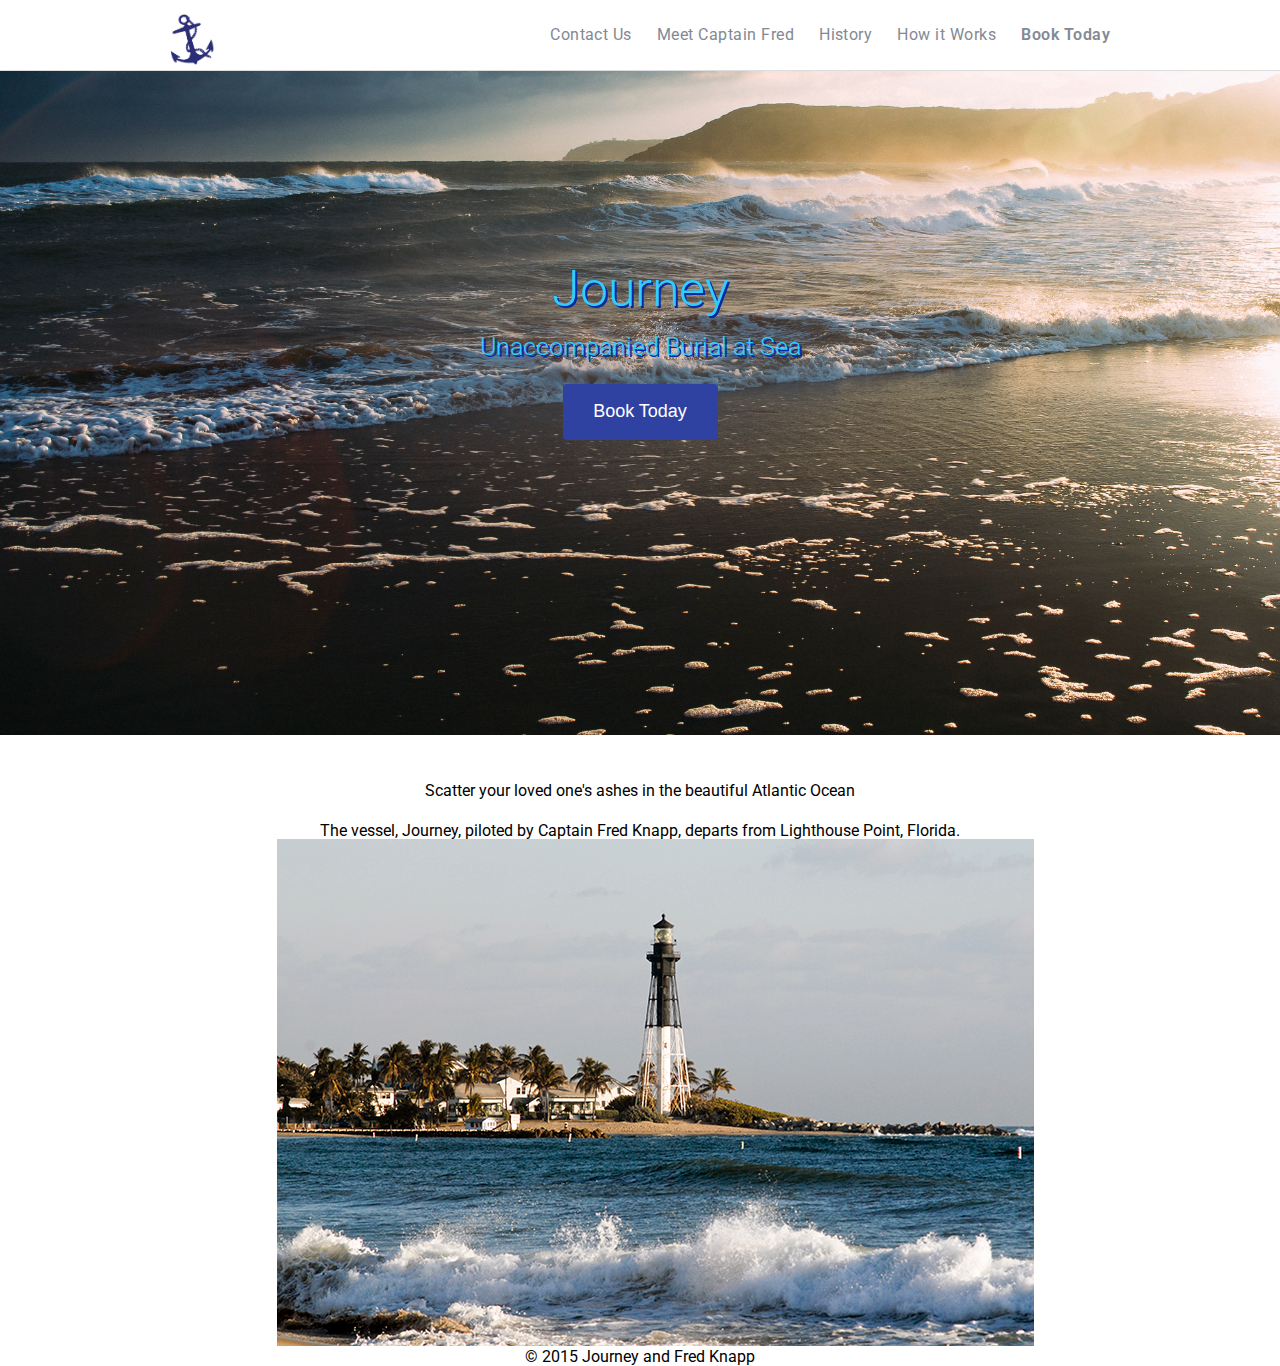
==== index.html @ e9fb3f9d "Initial Commit" ====
<!DOCTYPE html>
<html lang="en">
<head>
	<meta charset="UTF-8">
	<title>Journey: Burials at Sea South Florida"</title>

	<link rel="stylesheet" href="css/style.css">
	<link href='//fonts.googleapis.com/css?family=Roboto:400,500,300' rel='stylesheet' type='text/css'>
	<link href="//maxcdn.bootstrapcdn.com/font-awesome/4.2.0/css/font-awesome.min.css" rel="stylesheet">
	<!--  <link href="css/font-awesome.min.css" rel="stylesheet">
	<link href="css/font-awesome.css" rel="stylesheet" -->
	<link rel="shortcut icon" type="image/x-icon"  href="favicon.ico">

</head>
<body>
	<nav class="top-navigation">
		<div class="content">
			<ul class="links">
				<li class="active"><a href="#">Book Today</a></li>
				<li><a href="#">How it Works</a></li>
				<li><a href="#">History</a></li>
				<li><a href="#">Meet Captain Fred</a></li>
				<li><a href="#">Contact Us</a></li>
			</ul>
			<img class="logo" src="images/anchor.png" alt="Logo Image" width="45px">
		</div>

	</nav>
	<section class="introduction">
		<div class="content">
			<div class="blur">
				<h1>Journey</h1>
				<h3>Unaccompanied Burial at Sea</h3>
			</div>
			<div class="buttons">
			<button class="big-button">Book Today</button>
			</div>
		</div>
	</section>
	<section class="cases">
		<div class="content-mid">
			<h2> Scatter your loved one's ashes in the beautiful Atlantic Ocean</h2>
			<p>The vessel, Journey, piloted by Captain Fred Knapp, departs from Lighthouse Point, Florida.</p>
			<img src="images/lighthousepoint.jpg">

		</div>
	</section>
	<footer>
			<span class="copy"> &copy 2015 Journey and Fred Knapp</span>
	</footer>
</body>
</html>
---- css/style.css ----
/* http://meyerweb.com/eric/tools/css/reset/ 
   v2.0 | 20110126
   License: none (public domain)
*/

html, body, div, span, applet, object, iframe,
h1, h2, h3, h4, h5, h6, p, blockquote, pre,
a, abbr, acronym, address, big, cite, code,
del, dfn, em, img, ins, kbd, q, s, samp,
small, strike, strong, sub, sup, tt, var,
b, u, i, center,
dl, dt, dd, ol, ul, li,
fieldset, form, label, legend,
table, caption, tbody, tfoot, thead, tr, th, td,
article, aside, canvas, details, embed, 
figure, figcaption, footer, header, hgroup, 
menu, nav, output, ruby, section, summary,
time, mark, audio, video {
	margin: 0;
	padding: 0;
	border: 0;
	font-size: 100%;
	font: inherit;
	vertical-align: baseline;
}
/* HTML5 display-role reset for older browsers */
article, aside, details, figcaption, figure, 
footer, header, hgroup, menu, nav, section {
	display: block;
}
body {
	line-height: 1;
}
ol, ul {
	list-style: none;
}
blockquote, q {
	quotes: none;
}
blockquote:before, blockquote:after,
q:before, q:after {
	content: '';
	content: none;
}
table {
	border-collapse: collapse;
	border-spacing: 0;
}

/*****************
Test Styles
******************/

body {
	font-family: 'Roboto', sans-serif;
}


/* Navigation Section */

.top-navigation {
	background-color: #fff;
	position: fixed;
	width: 100%;
	z-index: 9999;
	border-bottom: 1px solid #DDD;
}

.top-navigation > .content {
	width: 970px;
	height: 70px;
	margin: 0 auto;
}

.logo {
	margin-top: 14px;
}

.top-navigation .links {
	float: right;
	color: #838994;
	font-family: 'Roboto', sans-serif;
	font-size: 16px;
	letter-spacing: 0.03em;
	margin-top: 1.7rem;
	-webkit-font-smoothing: antialiased;
}
.top-navigation a {
	color: #838994;
	text-decoration: none;
}

a:hover {
	color: #333333;
	cursor: pointer;
}

.top-navigation .links li {
	float: right;
	display: inline-block;
	margin-left: 1.563rem;
}

.top-navigation .links > .active {
	color: #4c5058;
	font-weight: 600;
}

/* General Content Div Style */

.content {
	padding: 0px 15px;
	margin: 0 auto;
	width: 500px;
	margin: 0 auto;
	font-family: 'Roboto', sans-serif;
	-webkit-box-sizing: border-box; /* Safari/Chrome, other WebKit */
    -moz-box-sizing: border-box;    /* Firefox, other Gecko */
    box-sizing: border-box;         /* Opera/IE 8+ */
}

.blur {
	background-color: rgba(120, 120, 120, 0.2);
	border-radius: 20px;
	-webkit-box-shadow: 10px 10px 158px 0px rgba(118,120,120,1);
	-moz-box-shadow: 10px 10px 158px 0px rgba(118,120,120,1);
	box-shadow: 10px 10px 158px 0px rgba(118,120,120,1);
}

.content-mid {
	padding: 0px 15px;
	margin: 0 auto;
	width: 757px;
	margin: 0 auto;
	font-family: 'Roboto', sans-serif;
	text-align: center;
	-webkit-box-sizing: border-box; /* Safari/Chrome, other WebKit */
	-moz-box-sizing: border-box;    /* Firefox, other Gecko */
	box-sizing: border-box;         /* Opera/IE 8+ */
}

.content-mid h2 {
	margin-top: 3rem;
}

.content-mid p {
	margin-top: 1.5rem;
}
/*Introduction Styling*/

.introduction {
	background-image: url('../images/beach.jpeg');
	background-position: center bottom;
	background-repeat: no-repeat;
	background-size: cover;
	height: 45.938rem;
	overflow: auto;
}

.introduction h1, .introduction h3 {
	color: #33CCFF;
	text-shadow: 2px 2px #0029A3;
	text-align: center;
	font-weight: 300;
}

.introduction h1 {
	margin-top: 16.5rem;
	font-size: 3.125rem;
}

.introduction h3 {
	margin-top: 1.25rem;
	font-size: 1.563rem;
}
.introduction .buttons {
	color: #fff;
	text-align: center;
	margin-top: 1.563rem;
}

.big-button {
	margin: 0 auto;
	text-shadow: none;
	border-style: none;
	border-radius: 4px;
	padding: 1rem 1.5rem;
	line-height: 1.33;
	display: block;
	width: 9.688rem;
	background-color: #3042a1;
	border-color: #0029A3;
	color: #fff;
	font-size: 1.125rem;
}

button:hover{
	cursor: pointer;
	background-color: #0029A3;
}

/* Footer */


footer {
	display: block;
	text-align: center;
}
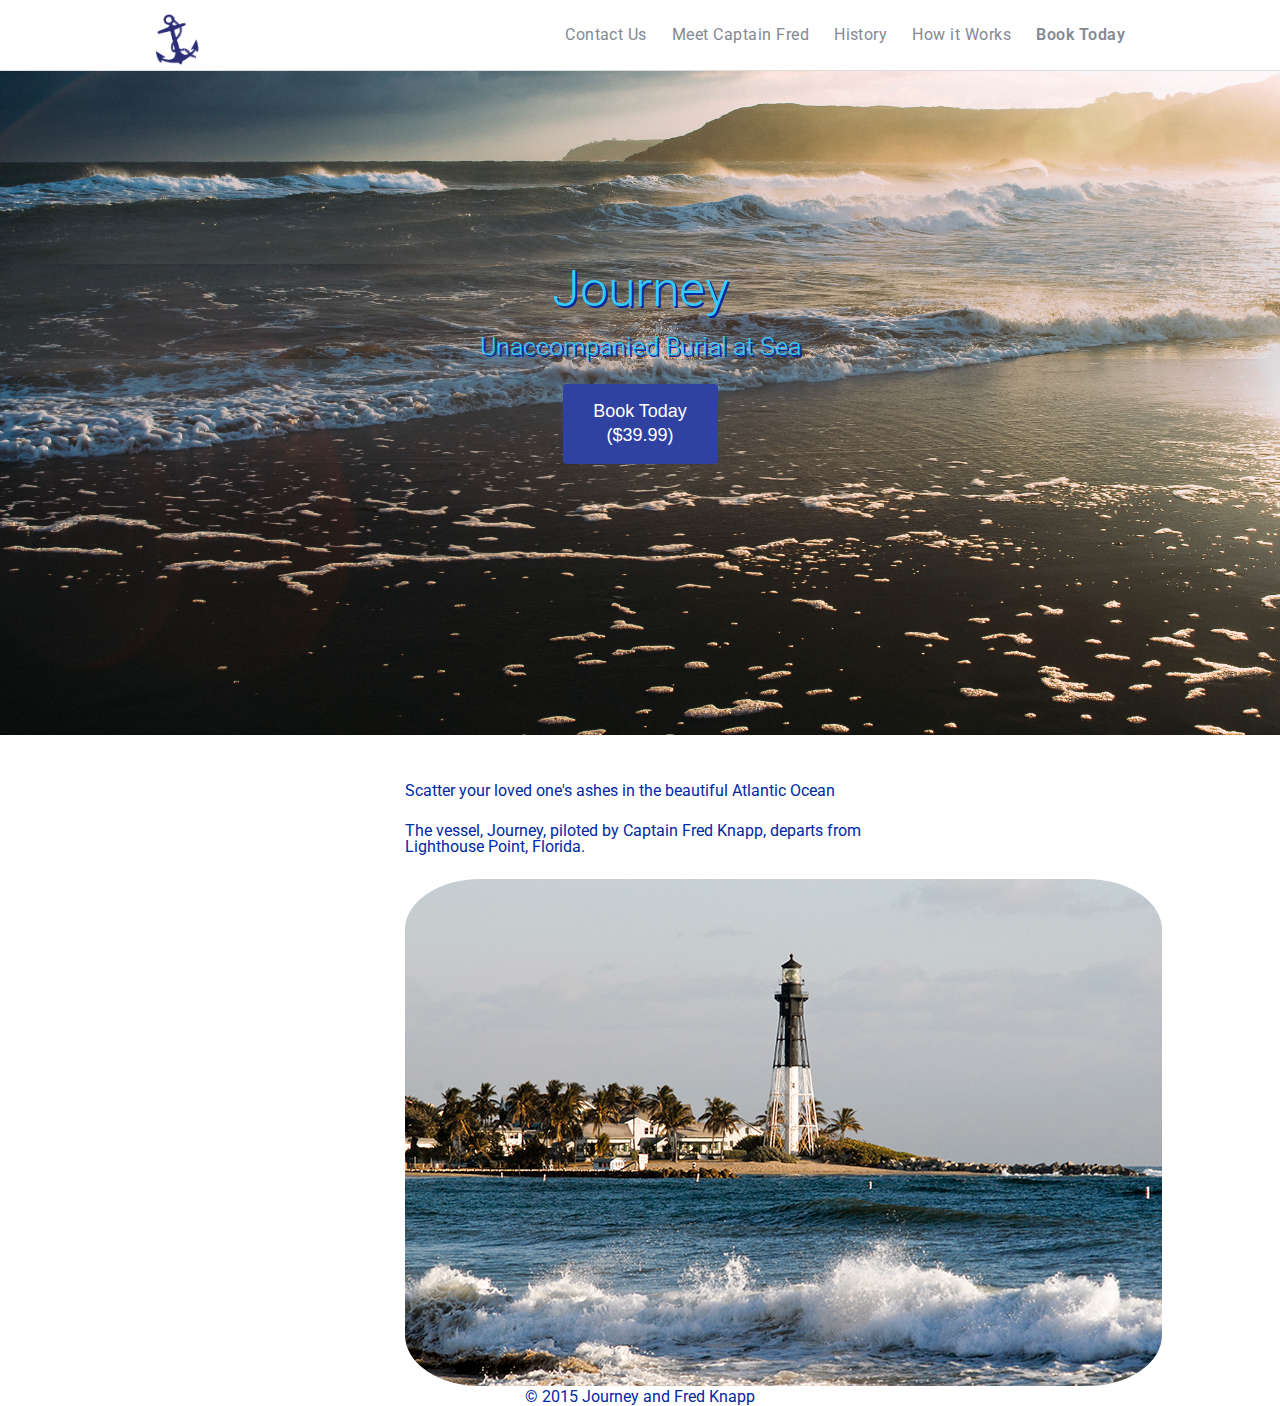
==== commit eb37f613: "Added other html pages" ====
--- a/index.html
+++ b/index.html
@@ -17,10 +17,10 @@
 		<div class="content">
 			<ul class="links">
 				<li class="active"><a href="#">Book Today</a></li>
-				<li><a href="#">How it Works</a></li>
-				<li><a href="#">History</a></li>
-				<li><a href="#">Meet Captain Fred</a></li>
-				<li><a href="#">Contact Us</a></li>
+				<li><a href="how.html">How it Works</a></li>
+				<li><a href="history.html">History</a></li>
+				<li><a href="captainfred.html">Meet Captain Fred</a></li>
+				<li><a href="contact.html">Contact Us</a></li>
 			</ul>
 			<img class="logo" src="images/anchor.png" alt="Logo Image" width="45px">
 		</div>
@@ -33,7 +33,7 @@
 				<h3>Unaccompanied Burial at Sea</h3>
 			</div>
 			<div class="buttons">
-			<button class="big-button">Book Today</button>
+			<button class="big-button"><a href="contact.html">Book Today ($39.99)</a></button>
 			</div>
 		</div>
 	</section>
--- a/css/style.css
+++ b/css/style.css
@@ -106,46 +106,7 @@
 	font-weight: 600;
 }
 
-/* General Content Div Style */
-
-.content {
-	padding: 0px 15px;
-	margin: 0 auto;
-	width: 500px;
-	margin: 0 auto;
-	font-family: 'Roboto', sans-serif;
-	-webkit-box-sizing: border-box; /* Safari/Chrome, other WebKit */
-    -moz-box-sizing: border-box;    /* Firefox, other Gecko */
-    box-sizing: border-box;         /* Opera/IE 8+ */
-}
-
-.blur {
-	background-color: rgba(120, 120, 120, 0.2);
-	border-radius: 20px;
-	-webkit-box-shadow: 10px 10px 158px 0px rgba(118,120,120,1);
-	-moz-box-shadow: 10px 10px 158px 0px rgba(118,120,120,1);
-	box-shadow: 10px 10px 158px 0px rgba(118,120,120,1);
-}
-
-.content-mid {
-	padding: 0px 15px;
-	margin: 0 auto;
-	width: 757px;
-	margin: 0 auto;
-	font-family: 'Roboto', sans-serif;
-	text-align: center;
-	-webkit-box-sizing: border-box; /* Safari/Chrome, other WebKit */
-	-moz-box-sizing: border-box;    /* Firefox, other Gecko */
-	box-sizing: border-box;         /* Opera/IE 8+ */
-}
-
-.content-mid h2 {
-	margin-top: 3rem;
-}
-
-.content-mid p {
-	margin-top: 1.5rem;
-}
+
 /*Introduction Styling*/
 
 .introduction {
@@ -155,6 +116,14 @@
 	background-size: cover;
 	height: 45.938rem;
 	overflow: auto;
+}
+
+.blur {
+	background-color: rgba(120, 120, 120, 0.2);
+	border-radius: 20px;
+	-webkit-box-shadow: 10px 10px 158px 0px rgba(118,120,120,1);
+	-moz-box-shadow: 10px 10px 158px 0px rgba(118,120,120,1);
+	box-shadow: 10px 10px 158px 0px rgba(118,120,120,1);
 }
 
 .introduction h1, .introduction h3 {
@@ -194,15 +163,65 @@
 	font-size: 1.125rem;
 }
 
+.buttons a {
+	color: white;
+	text-decoration: none;
+}
+
 button:hover{
 	cursor: pointer;
 	background-color: #0029A3;
 }
 
+
+/* General Content Div Style */
+
+.content-mid {
+	padding: 0px 15px;
+	margin: 0 auto;
+	width: 500px;
+	margin: 0 auto;
+	font-family: 'Roboto', sans-serif;
+	color: #0029A3;
+	-webkit-box-sizing: border-box; /* Safari/Chrome, other WebKit */
+	-moz-box-sizing: border-box;    /* Firefox, other Gecko */
+	box-sizing: border-box;         /* Opera/IE 8+ */
+}
+
+.content-mid, {
+	padding: 0px 15px;
+	margin: 0 auto;
+	width: 757px;
+	margin: 0 auto;
+	font-family: 'Roboto', sans-serif;
+	text-align: center;
+	-webkit-box-sizing: border-box; /* Safari/Chrome, other WebKit */
+	-moz-box-sizing: border-box;    /* Firefox, other Gecko */
+	box-sizing: border-box;         /* Opera/IE 8+ */
+}
+
+.content-mid h2 {
+	margin-top: 3rem;
+}
+
+.content-mid p {
+	margin-top: 1.5rem;
+	margin-bottom: 1.5rem;
+}
+
+.content-mid img {
+	border-radius: 10%;
+}
+
+.content-how  {
+	margin-top: 20rem;
+}
+
 /* Footer */
 
 
 footer {
 	display: block;
 	text-align: center;
-}
+	color: #0029A3;
+}
